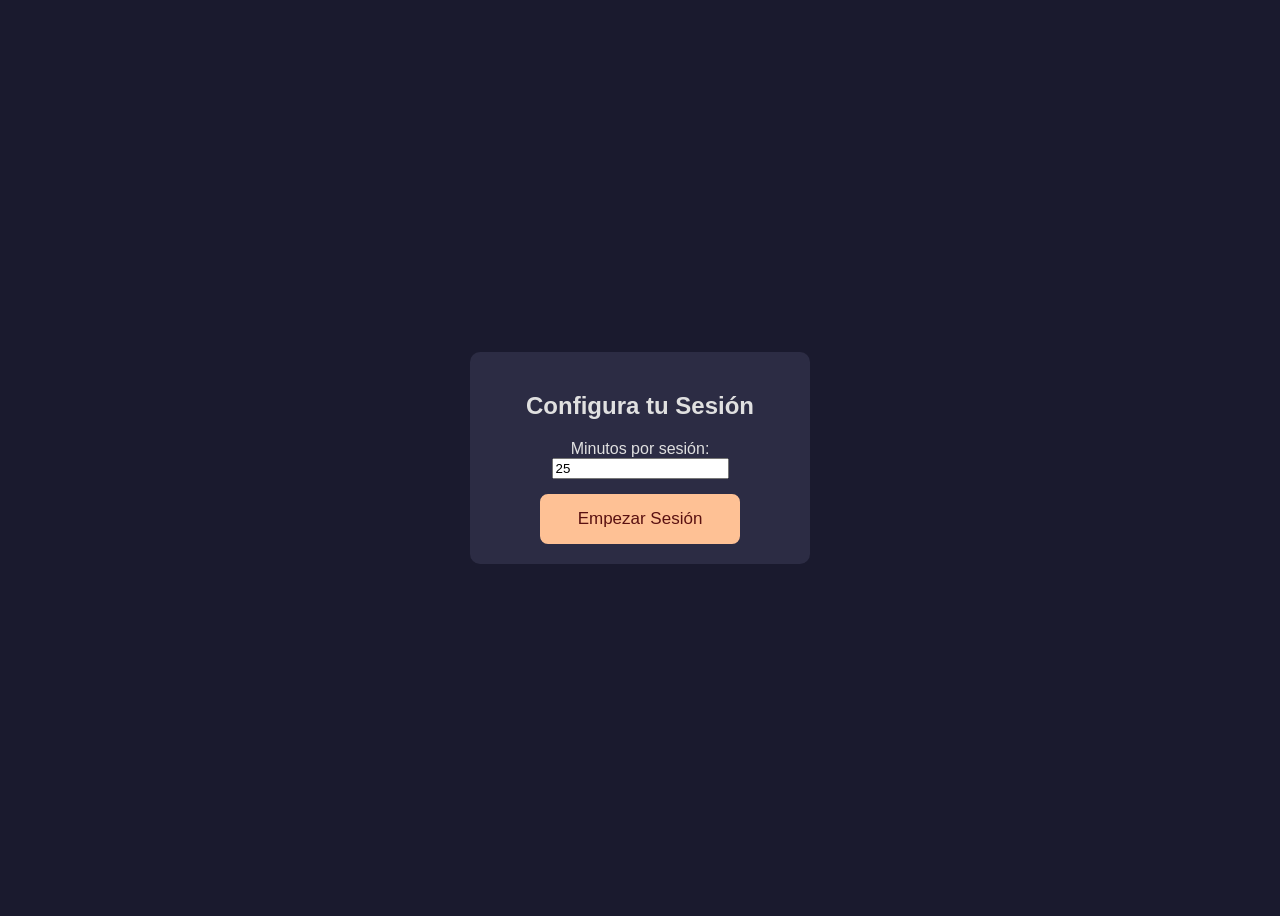
==== index.html @ 6505ca1a "Primer commit: proyecto base" ====
<!DOCTYPE html>
<html lang="es">
<head>
    <meta charset="UTF-8">
    <meta name="viewport" content="width=device-width, initial-scale=1.0">
    <title>Probeta Timer</title>
    <link rel="stylesheet" href="style.css">
    <link rel="icon" href="./assets/logo_koala.png" type="image/x-icon">
</head>
<body>

    <div id="app-container">
        <div id="config-panel">
            <h2>Configura tu Sesión</h2>
            <div class="input-group">
                <label for="session-minutes">Minutos por sesión:</label>
                <input type="number" id="session-minutes" value="25" min="1">
            </div>
            <button id="set-time-btn">
                <span>Empezar Sesión</span>
                <div class="star-1"><svg viewBox="0 0 512 512" xml:space="preserve" height="25px" width="25px" version="1.1" xmlns="http://www.w3.org/2000/svg"><polygon points="256.001,0 332.099,183.473 512,197.334 377.222,322.617 412.329,512 256.001,411.23 99.673,512 134.78,322.617 0,197.334 179.903,183.473 "/></svg></div>
                <div class="star-2"><svg viewBox="0 0 512 512" xml:space="preserve" height="15px" width="15px" version="1.1" xmlns="http://www.w3.org/2000/svg"><polygon points="256.001,0 332.099,183.473 512,197.334 377.222,322.617 412.329,512 256.001,411.23 99.673,512 134.78,322.617 0,197.334 179.903,183.473 "/></svg></div>
                <div class="star-3"><svg viewBox="0 0 512 512" xml:space="preserve" height="5px" width="5px" version="1.1" xmlns="http://www.w3.org/2000/svg"><polygon points="256.001,0 332.099,183.473 512,197.334 377.222,322.617 412.329,512 256.001,411.23 99.673,512 134.78,322.617 0,197.334 179.903,183.473 "/></svg></div>
                <div class="star-4"><svg viewBox="0 0 512 512" xml:space="preserve" height="8px" width="8px" version="1.1" xmlns="http://www.w3.org/2000/svg"><polygon points="256.001,0 332.099,183.473 512,197.334 377.222,322.617 412.329,512 256.001,411.23 99.673,512 134.78,322.617 0,197.334 179.903,183.473 "/></svg></div>
                <div class="star-5"><svg viewBox="0 0 512 512" xml:space="preserve" height="15px" width="15px" version="1.1" xmlns="http://www.w3.org/2000/svg"><polygon points="256.001,0 332.099,183.473 512,197.334 377.222,322.617 412.329,512 256.001,411.23 99.673,512 134.78,322.617 0,197.334 179.903,183.473 "/></svg></div>
                <div class="star-6"><svg viewBox="0 0 512 512" xml:space="preserve" height="5px" width="5px" version="1.1" xmlns="http://www.w3.org/2000/svg"><polygon points="256.001,0 332.099,183.473 512,197.334 377.222,322.617 412.329,512 256.001,411.23 99.673,512 134.78,322.617 0,197.334 179.903,183.473 "/></svg></div>
            </button>
        </div>

        <div id="timer-display" class="hidden">
            <h1 id="timer-label">25:00</h1>
            <div id="beaker-container">
                <div id="liquid"></div>
            </div>
            <div id="controls">
                <button id="pause-btn">
                    <span>Pausar</span>
                    <div class="star-1"><svg viewBox="0 0 512 512" xml:space="preserve" height="25px" width="25px" version="1.1" xmlns="http://www.w3.org/2000/svg"><polygon points="256.001,0 332.099,183.473 512,197.334 377.222,322.617 412.329,512 256.001,411.23 99.673,512 134.78,322.617 0,197.334 179.903,183.473 "/></svg></div>
                    <div class="star-2"><svg viewBox="0 0 512 512" xml:space="preserve" height="15px" width="15px" version="1.1" xmlns="http://www.w3.org/2000/svg"><polygon points="256.001,0 332.099,183.473 512,197.334 377.222,322.617 412.329,512 256.001,411.23 99.673,512 134.78,322.617 0,197.334 179.903,183.473 "/></svg></div>
                    <div class="star-3"><svg viewBox="0 0 512 512" xml:space="preserve" height="5px" width="5px" version="1.1" xmlns="http://www.w3.org/2000/svg"><polygon points="256.001,0 332.099,183.473 512,197.334 377.222,322.617 412.329,512 256.001,411.23 99.673,512 134.78,322.617 0,197.334 179.903,183.473 "/></svg></div>
                    <div class="star-4"><svg viewBox="0 0 512 512" xml:space="preserve" height="8px" width="8px" version="1.1" xmlns="http://www.w3.org/2000/svg"><polygon points="256.001,0 332.099,183.473 512,197.334 377.222,322.617 412.329,512 256.001,411.23 99.673,512 134.78,322.617 0,197.334 179.903,183.473 "/></svg></div>
                    <div class="star-5"><svg viewBox="0 0 512 512" xml:space="preserve" height="15px" width="15px" version="1.1" xmlns="http://www.w3.org/2000/svg"><polygon points="256.001,0 332.099,183.473 512,197.334 377.222,322.617 412.329,512 256.001,411.23 99.673,512 134.78,322.617 0,197.334 179.903,183.473 "/></svg></div>
                    <div class="star-6"><svg viewBox="0 0 512 512" xml:space="preserve" height="5px" width="5px" version="1.1" xmlns="http://www.w3.org/2000/svg"><polygon points="256.001,0 332.099,183.473 512,197.334 377.222,322.617 412.329,512 256.001,411.23 99.673,512 134.78,322.617 0,197.334 179.903,183.473 "/></svg></div>
                </button>
                <button id="reset-btn">
                    <span>Reiniciar</span>
                    <div class="star-1"><svg viewBox="0 0 512 512" xml:space="preserve" height="25px" width="25px" version="1.1" xmlns="http://www.w3.org/2000/svg"><polygon points="256.001,0 332.099,183.473 512,197.334 377.222,322.617 412.329,512 256.001,411.23 99.673,512 134.78,322.617 0,197.334 179.903,183.473 "/></svg></div>
                    <div class="star-2"><svg viewBox="0 0 512 512" xml:space="preserve" height="15px" width="15px" version="1.1" xmlns="http://www.w3.org/2000/svg"><polygon points="256.001,0 332.099,183.473 512,197.334 377.222,322.617 412.329,512 256.001,411.23 99.673,512 134.78,322.617 0,197.334 179.903,183.473 "/></svg></div>
                    <div class="star-3"><svg viewBox="0 0 512 512" xml:space="preserve" height="5px" width="5px" version="1.1" xmlns="http://www.w3.org/2000/svg"><polygon points="256.001,0 332.099,183.473 512,197.334 377.222,322.617 412.329,512 256.001,411.23 99.673,512 134.78,322.617 0,197.334 179.903,183.473 "/></svg></div>
                    <div class="star-4"><svg viewBox="0 0 512 512" xml:space="preserve" height="8px" width="8px" version="1.1" xmlns="http://www.w3.org/2000/svg"><polygon points="256.001,0 332.099,183.473 512,197.334 377.222,322.617 412.329,512 256.001,411.23 99.673,512 134.78,322.617 0,197.334 179.903,183.473 "/></svg></div>
                    <div class="star-5"><svg viewBox="0 0 512 512" xml:space="preserve" height="15px" width="15px" version="1.1" xmlns="http://www.w3.org/2000/svg"><polygon points="256.001,0 332.099,183.473 512,197.334 377.222,322.617 412.329,512 256.001,411.23 99.673,512 134.78,322.617 0,197.334 179.903,183.473 "/></svg></div>
                    <div class="star-6"><svg viewBox="0 0 512 512" xml:space="preserve" height="5px" width="5px" version="1.1" xmlns="http://www.w3.org/2000/svg"><polygon points="256.001,0 332.099,183.473 512,197.334 377.222,322.617 412.329,512 256.001,411.23 99.673,512 134.78,322.617 0,197.334 179.903,183.473 "/></svg></div>
                </button>
                <button id="pip-btn">
                    <span>Mini Pantalla</span>
                    <div class="star-1"><svg viewBox="0 0 512 512" xml:space="preserve" height="25px" width="25px" version="1.1" xmlns="http://www.w3.org/2000/svg"><polygon points="256.001,0 332.099,183.473 512,197.334 377.222,322.617 412.329,512 256.001,411.23 99.673,512 134.78,322.617 0,197.334 179.903,183.473 "/></svg></div>
                    <div class="star-2"><svg viewBox="0 0 512 512" xml:space="preserve" height="15px" width="15px" version="1.1" xmlns="http://www.w3.org/2000/svg"><polygon points="256.001,0 332.099,183.473 512,197.334 377.222,322.617 412.329,512 256.001,411.23 99.673,512 134.78,322.617 0,197.334 179.903,183.473 "/></svg></div>
                    <div class="star-3"><svg viewBox="0 0 512 512" xml:space="preserve" height="5px" width="5px" version="1.1" xmlns="http://www.w3.org/2000/svg"><polygon points="256.001,0 332.099,183.473 512,197.334 377.222,322.617 412.329,512 256.001,411.23 99.673,512 134.78,322.617 0,197.334 179.903,183.473 "/></svg></div>
                    <div class="star-4"><svg viewBox="0 0 512 512" xml:space="preserve" height="8px" width="8px" version="1.1" xmlns="http://www.w3.org/2000/svg"><polygon points="256.001,0 332.099,183.473 512,197.334 377.222,322.617 412.329,512 256.001,411.23 99.673,512 134.78,322.617 0,197.334 179.903,183.473 "/></svg></div>
                    <div class="star-5"><svg viewBox="0 0 512 512" xml:space="preserve" height="15px" width="15px" version="1.1" xmlns="http://www.w3.org/2000/svg"><polygon points="256.001,0 332.099,183.473 512,197.334 377.222,322.617 412.329,512 256.001,411.23 99.673,512 134.78,322.617 0,197.334 179.903,183.473 "/></svg></div>
                    <div class="star-6"><svg viewBox="0 0 512 512" xml:space="preserve" height="5px" width="5px" version="1.1" xmlns="http://www.w3.org/2000/svg"><polygon points="256.001,0 332.099,183.473 512,197.334 377.222,322.617 412.329,512 256.001,411.23 99.673,512 134.78,322.617 0,197.334 179.903,183.473 "/></svg></div>
                </button>
            </div>
        </div>
    </div>

    <canvas id="pip-canvas" style="display: none;"></canvas>
    <script src="script.js"></script>
</body>
</html>
---- style.css ----
body {
    background-color: #1a1a2e;
    color: #e0e0e0;
    display: flex;
    justify-content: center;
    align-items: center;
    height: 100vh;
    font-family: sans-serif;
}

#app-container {
    text-align: center;
    display: flex;
    flex-direction: column;
    align-items: center;
}

#app-container h1 {
    color: #f7b733;
}

#beaker-container {
    width: 150px;
    height: 300px;
    border: 5px solid #ccc;
    border-top: none;
    margin: 20px auto;
    position: relative;
    overflow: hidden;
    border-bottom-left-radius: 60px;
    border-bottom-right-radius: 60px;
}

#liquid {
    background-color: #3498db;
    width: 100%;
    height: 100%;
    position: absolute;
    bottom: 0;
    transition: height 0.5s linear;
}

#config-panel {
    padding: 20px;
    background-color: #2c2c44;
    border-radius: 10px;
    width: 300px; /* Ancho fijo para el panel de configuración */
}

.input-group {
    margin-bottom: 15px;
}

.hidden {
    display: none !important;
}

#timer-label {
    font-size: 4em;
    margin-bottom: 10px;
    color: #fff;
}

.bubble {
    position: absolute;
    bottom: 10px;
    width: 15px;
    height: 15px;
    border-radius: 50%;
    animation: rise 5s infinite;
    opacity: 0;
}

@keyframes rise {
    0% { transform: translateY(0); opacity: 1; }
    50% { transform: translateY(-150px) translateX(10px); }
    100% { transform: translateY(-300px) translateX(-10px); opacity: 0; }
}

#controls {
    display: flex;
    justify-content: center;
    gap: 15px;
    flex-wrap: wrap; /* Para que los botones se ajusten en pantallas pequeñas */
}


button {
  position: relative;
  padding: 12px 35px;
  background: #fec195;
  font-size: 17px;
  font-weight: 500;
  color: #5a1111;
  border: 3px solid #fec195;
  border-radius: 8px;
  box-shadow: 0 0 0 #fec1958c;
  transition: all 0.3s ease-in-out;
  cursor: pointer;
}

button svg {
    fill: #e4deaf; /* Color de las estrellas */
    transition: all 0.5s ease;
}

.star-1 {
  position: absolute;
  top: 20%;
  left: 20%;
  width: 25px;
  height: auto;
  filter: drop-shadow(0 0 0 #fffdef);
  z-index: -5;
  transition: all 1s cubic-bezier(0.05, 0.83, 0.43, 0.96);
}

.star-2 {
  position: absolute;
  top: 45%;
  left: 45%;
  width: 15px;
  height: auto;
  filter: drop-shadow(0 0 0 #fffdef);
  z-index: -5;
  transition: all 1s cubic-bezier(0, 0.4, 0, 1.01);
}

.star-3 {
  position: absolute;
  top: 40%;
  left: 40%;
  width: 5px;
  height: auto;
  filter: drop-shadow(0 0 0 #fffdef);
  z-index: -5;
  transition: all 1s cubic-bezier(0, 0.4, 0, 1.01);
}

.star-4 {
  position: absolute;
  top: 20%;
  left: 40%;
  width: 8px;
  height: auto;
  filter: drop-shadow(0 0 0 #fffdef);
  z-index: -5;
  transition: all 0.8s cubic-bezier(0, 0.4, 0, 1.01);
}

.star-5 {
  position: absolute;
  top: 25%;
  left: 45%;
  width: 15px;
  height: auto;
  filter: drop-shadow(0 0 0 #fffdef);
  z-index: -5;
  transition: all 0.6s cubic-bezier(0, 0.4, 0, 1.01);
}

.star-6 {
  position: absolute;
  top: 5%;
  left: 50%;
  width: 5px;
  height: auto;
  filter: drop-shadow(0 0 0 #fffdef);
  z-index: -5;
  transition: all 0.8s ease;
}

button:hover {
  background: transparent;
  color: #fec195;
  box-shadow: 0 0 25px #fec1958c;
}

button:hover .star-1 {
  position: absolute;
  top: -80%;
  left: -30%;
  width: 25px;
  height: auto;
  filter: drop-shadow(0 0 10px #fffdef);
  z-index: 2;
}

button:hover .star-2 {
  position: absolute;
  top: -25%;
  left: 10%;
  width: 15px;
  height: auto;
  filter: drop-shadow(0 0 10px #fffdef);
  z-index: 2;
}

button:hover .star-3 {
  position: absolute;
  top: 55%;
  left: 25%;
  width: 5px;
  height: auto;
  filter: drop-shadow(0 0 10px #fffdef);
  z-index: 2;
}

button:hover .star-4 {
  position: absolute;
  top: 30%;
  left: 80%;
  width: 8px;
  height: auto;
  filter: drop-shadow(0 0 10px #fffdef);
  z-index: 2;
}

button:hover .star-5 {
  position: absolute;
  top: 25%;
  left: 115%;
  width: 15px;
  height: auto;
  filter: drop-shadow(0 0 10px #fffdef);
  z-index: 2;
}

button:hover .star-6 {
  position: absolute;
  top: 5%;
  left: 60%;
  width: 5px;
  height: auto;
  filter: drop-shadow(0 0 10px #fffdef);
  z-index: 2;
}

.fil0 {
  fill: #fffdef;
}
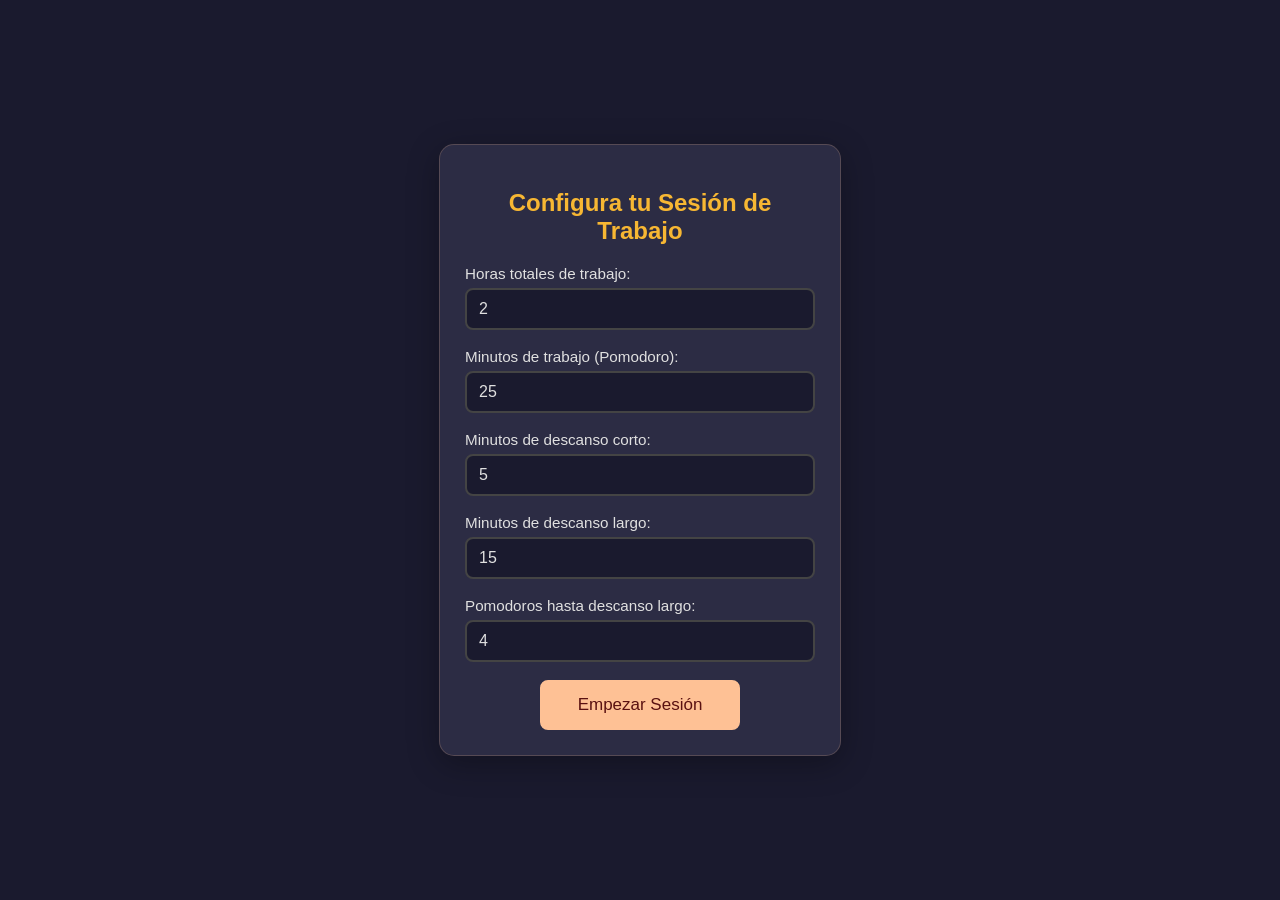
==== commit eaa1787f: "configuracion de sesion mas amplia" ====
--- a/index.html
+++ b/index.html
@@ -1,21 +1,45 @@
+
 <!DOCTYPE html>
 <html lang="es">
 <head>
     <meta charset="UTF-8">
     <meta name="viewport" content="width=device-width, initial-scale=1.0">
-    <title>Probeta Timer</title>
+    <title>k-pomodoro Timer</title>
     <link rel="stylesheet" href="style.css">
     <link rel="icon" href="./assets/logo_koala.png" type="image/x-icon">
 </head>
 <body>
 
     <div id="app-container">
+        <!-- Nuevo Panel de Configuración Completo -->
         <div id="config-panel">
-            <h2>Configura tu Sesión</h2>
+            <h2>Configura tu Sesión de Trabajo</h2>
+            
             <div class="input-group">
-                <label for="session-minutes">Minutos por sesión:</label>
-                <input type="number" id="session-minutes" value="25" min="1">
+                <label for="total-hours">Horas totales de trabajo:</label>
+                <input type="number" id="total-hours" value="2" min="1" max="12">
             </div>
+            
+            <div class="input-group">
+                <label for="work-minutes">Minutos de trabajo (Pomodoro):</label>
+                <input type="number" id="work-minutes" value="25" min="5" max="60">
+            </div>
+            
+            <div class="input-group">
+                <label for="short-break-minutes">Minutos de descanso corto:</label>
+                <input type="number" id="short-break-minutes" value="5" min="1" max="30">
+            </div>
+            
+            <div class="input-group">
+                <label for="long-break-minutes">Minutos de descanso largo:</label>
+                <input type="number" id="long-break-minutes" value="15" min="5" max="60">
+            </div>
+            
+            <div class="input-group">
+                <label for="pomodoros-until-long">Pomodoros hasta descanso largo:</label>
+                <input type="number" id="pomodoros-until-long" value="4" min="2" max="8">
+            </div>
+            
             <button id="set-time-btn">
                 <span>Empezar Sesión</span>
                 <div class="star-1"><svg viewBox="0 0 512 512" xml:space="preserve" height="25px" width="25px" version="1.1" xmlns="http://www.w3.org/2000/svg"><polygon points="256.001,0 332.099,183.473 512,197.334 377.222,322.617 412.329,512 256.001,411.23 99.673,512 134.78,322.617 0,197.334 179.903,183.473 "/></svg></div>
@@ -27,11 +51,27 @@
             </button>
         </div>
 
+        <!-- Display del Timer -->
         <div id="timer-display" class="hidden">
+            <div id="session-info">
+                <h3 id="session-type">Trabajo</h3>
+                <p id="session-progress">Sesión 1 de 8</p>
+            </div>
+            
             <h1 id="timer-label">25:00</h1>
+            
             <div id="beaker-container">
                 <div id="liquid"></div>
+                <div id="vapor-effect" class="hidden"></div>
+                <div id="bubbles-effect" class="hidden"></div>
             </div>
+            
+            <!-- Repisa Visual de Progreso -->
+            <div id="progress-shelf" class="hidden">
+                <h4>Progreso de la Sesión</h4>
+                <div id="test-tubes-container"></div>
+            </div>
+            
             <div id="controls">
                 <button id="pause-btn">
                     <span>Pausar</span>
@@ -51,6 +91,15 @@
                     <div class="star-5"><svg viewBox="0 0 512 512" xml:space="preserve" height="15px" width="15px" version="1.1" xmlns="http://www.w3.org/2000/svg"><polygon points="256.001,0 332.099,183.473 512,197.334 377.222,322.617 412.329,512 256.001,411.23 99.673,512 134.78,322.617 0,197.334 179.903,183.473 "/></svg></div>
                     <div class="star-6"><svg viewBox="0 0 512 512" xml:space="preserve" height="5px" width="5px" version="1.1" xmlns="http://www.w3.org/2000/svg"><polygon points="256.001,0 332.099,183.473 512,197.334 377.222,322.617 412.329,512 256.001,411.23 99.673,512 134.78,322.617 0,197.334 179.903,183.473 "/></svg></div>
                 </button>
+                <button id="skip-btn">
+                    <span>Saltar</span>
+                    <div class="star-1"><svg viewBox="0 0 512 512" xml:space="preserve" height="25px" width="25px" version="1.1" xmlns="http://www.w3.org/2000/svg"><polygon points="256.001,0 332.099,183.473 512,197.334 377.222,322.617 412.329,512 256.001,411.23 99.673,512 134.78,322.617 0,197.334 179.903,183.473 "/></svg></div>
+                    <div class="star-2"><svg viewBox="0 0 512 512" xml:space="preserve" height="15px" width="15px" version="1.1" xmlns="http://www.w3.org/2000/svg"><polygon points="256.001,0 332.099,183.473 512,197.334 377.222,322.617 412.329,512 256.001,411.23 99.673,512 134.78,322.617 0,197.334 179.903,183.473 "/></svg></div>
+                    <div class="star-3"><svg viewBox="0 0 512 512" xml:space="preserve" height="5px" width="5px" version="1.1" xmlns="http://www.w3.org/2000/svg"><polygon points="256.001,0 332.099,183.473 512,197.334 377.222,322.617 412.329,512 256.001,411.23 99.673,512 134.78,322.617 0,197.334 179.903,183.473 "/></svg></div>
+                    <div class="star-4"><svg viewBox="0 0 512 512" xml:space="preserve" height="8px" width="8px" version="1.1" xmlns="http://www.w3.org/2000/svg"><polygon points="256.001,0 332.099,183.473 512,197.334 377.222,322.617 412.329,512 256.001,411.23 99.673,512 134.78,322.617 0,197.334 179.903,183.473 "/></svg></div>
+                    <div class="star-5"><svg viewBox="0 0 512 512" xml:space="preserve" height="15px" width="15px" version="1.1" xmlns="http://www.w3.org/2000/svg"><polygon points="256.001,0 332.099,183.473 512,197.334 377.222,322.617 412.329,512 256.001,411.23 99.673,512 134.78,322.617 0,197.334 179.903,183.473 "/></svg></div>
+                    <div class="star-6"><svg viewBox="0 0 512 512" xml:space="preserve" height="5px" width="5px" version="1.1" xmlns="http://www.w3.org/2000/svg"><polygon points="256.001,0 332.099,183.473 512,197.334 377.222,322.617 412.329,512 256.001,411.23 99.673,512 134.78,322.617 0,197.334 179.903,183.473 "/></svg></div>
+                </button>
                 <button id="pip-btn">
                     <span>Mini Pantalla</span>
                     <div class="star-1"><svg viewBox="0 0 512 512" xml:space="preserve" height="25px" width="25px" version="1.1" xmlns="http://www.w3.org/2000/svg"><polygon points="256.001,0 332.099,183.473 512,197.334 377.222,322.617 412.329,512 256.001,411.23 99.673,512 134.78,322.617 0,197.334 179.903,183.473 "/></svg></div>
@@ -62,9 +111,37 @@
                 </button>
             </div>
         </div>
+        
+        <!-- Pantalla de Finalización -->
+        <div id="completion-screen" class="hidden">
+            <h2>¡Sesión Completada!</h2>
+            <p id="completion-summary"></p>
+            <button id="new-session-btn">
+                <span>Nueva Sesión</span>
+                <div class="star-1"><svg viewBox="0 0 512 512" xml:space="preserve" height="25px" width="25px" version="1.1" xmlns="http://www.w3.org/2000/svg"><polygon points="256.001,0 332.099,183.473 512,197.334 377.222,322.617 412.329,512 256.001,411.23 99.673,512 134.78,322.617 0,197.334 179.903,183.473 "/></svg></div>
+                <div class="star-2"><svg viewBox="0 0 512 512" xml:space="preserve" height="15px" width="15px" version="1.1" xmlns="http://www.w3.org/2000/svg"><polygon points="256.001,0 332.099,183.473 512,197.334 377.222,322.617 412.329,512 256.001,411.23 99.673,512 134.78,322.617 0,197.334 179.903,183.473 "/></svg></div>
+                <div class="star-3"><svg viewBox="0 0 512 512" xml:space="preserve" height="5px" width="5px" version="1.1" xmlns="http://www.w3.org/2000/svg"><polygon points="256.001,0 332.099,183.473 512,197.334 377.222,322.617 412.329,512 256.001,411.23 99.673,512 134.78,322.617 0,197.334 179.903,183.473 "/></svg></div>
+                <div class="star-4"><svg viewBox="0 0 512 512" xml:space="preserve" height="8px" width="8px" version="1.1" xmlns="http://www.w3.org/2000/svg"><polygon points="256.001,0 332.099,183.473 512,197.334 377.222,322.617 412.329,512 256.001,411.23 99.673,512 134.78,322.617 0,197.334 179.903,183.473 "/></svg></div>
+                <div class="star-5"><svg viewBox="0 0 512 512" xml:space="preserve" height="15px" width="15px" version="1.1" xmlns="http://www.w3.org/2000/svg"><polygon points="256.001,0 332.099,183.473 512,197.334 377.222,322.617 412.329,512 256.001,411.23 99.673,512 134.78,322.617 0,197.334 179.903,183.473 "/></svg></div>
+                <div class="star-6"><svg viewBox="0 0 512 512" xml:space="preserve" height="5px" width="5px" version="1.1" xmlns="http://www.w3.org/2000/svg"><polygon points="256.001,0 332.099,183.473 512,197.334 377.222,322.617 412.329,512 256.001,411.23 99.673,512 134.78,322.617 0,197.334 179.903,183.473 "/></svg></div>
+            </button>
+        </div>
     </div>
 
+    <!-- Canvas para Picture-in-Picture -->
     <canvas id="pip-canvas" style="display: none;"></canvas>
+    
+    <!-- Elementos de Audio -->
+    <audio id="sound-start" preload="auto">
+        <source src="./assets/in.mp3" type="audio/mpeg">
+    </audio>
+    <audio id="sound-short-break" preload="auto">
+        <source src="./assets/des.mp3" type="audio/mpeg">
+    </audio>
+    <audio id="sound-long-break" preload="auto">
+        <source src="./assets/larg.mp3" type="audio/mpeg">
+    </audio>
+    
     <script src="script.js"></script>
 </body>
 </html>
--- a/style.css
+++ b/style.css
@@ -4,8 +4,11 @@
     display: flex;
     justify-content: center;
     align-items: center;
-    height: 100vh;
+    min-height: 100vh;
     font-family: sans-serif;
+    margin: 0;
+    padding: 20px;
+    box-sizing: border-box;
 }
 
 #app-container {
@@ -13,12 +16,62 @@
     display: flex;
     flex-direction: column;
     align-items: center;
+    max-width: 100%;
 }
 
 #app-container h1 {
     color: #f7b733;
 }
 
+/* === PANEL DE CONFIGURACIÓN MEJORADO === */
+#config-panel {
+    padding: 25px;
+    background-color: #2c2c44;
+    border-radius: 15px;
+    width: 350px;
+    max-width: 90vw;
+    box-shadow: 0 8px 32px rgba(0, 0, 0, 0.3);
+    border: 1px solid rgba(254, 193, 149, 0.2);
+}
+
+#config-panel h2 {
+    color: #f7b733;
+    margin-bottom: 20px;
+    font-size: 1.5em;
+}
+
+.input-group {
+    margin-bottom: 18px;
+    text-align: left;
+}
+
+.input-group label {
+    display: block;
+    margin-bottom: 6px;
+    color: #e0e0e0;
+    font-weight: 500;
+    font-size: 0.95em;
+}
+
+.input-group input {
+    width: 100%;
+    padding: 10px 12px;
+    background-color: #1a1a2e;
+    border: 2px solid #444;
+    border-radius: 8px;
+    color: #e0e0e0;
+    font-size: 16px;
+    box-sizing: border-box;
+    transition: border-color 0.3s ease;
+}
+
+.input-group input:focus {
+    outline: none;
+    border-color: #fec195;
+    box-shadow: 0 0 0 3px rgba(254, 193, 149, 0.2);
+}
+
+/* === BEAKER Y EFECTOS === */
 #beaker-container {
     width: 150px;
     height: 300px;
@@ -40,25 +93,62 @@
     transition: height 0.5s linear;
 }
 
-#config-panel {
-    padding: 20px;
-    background-color: #2c2c44;
-    border-radius: 10px;
-    width: 300px; /* Ancho fijo para el panel de configuración */
-}
-
-.input-group {
-    margin-bottom: 15px;
-}
-
-.hidden {
-    display: none !important;
-}
-
-#timer-label {
-    font-size: 4em;
-    margin-bottom: 10px;
-    color: #fff;
+/* === EFECTOS DE VAPOR (para sesiones de trabajo) === */
+#vapor-effect {
+    position: absolute;
+    top: 0;
+    left: 0;
+    width: 100%;
+    height: 50px;
+    pointer-events: none;
+    z-index: 10;
+}
+
+#vapor-effect.active::before,
+#vapor-effect.active::after {
+    content: '';
+    position: absolute;
+    width: 20px;
+    height: 20px;
+    background-color: rgba(255, 255, 255, 0.6);
+    border-radius: 50%;
+    animation: vaporRise 3s infinite ease-out;
+}
+
+#vapor-effect.active::before {
+    left: 30%;
+    animation-delay: 0s;
+}
+
+#vapor-effect.active::after {
+    left: 60%;
+    animation-delay: 1.5s;
+}
+
+@keyframes vaporRise {
+    0% {
+        transform: translateY(0) scale(0.5);
+        opacity: 0.8;
+    }
+    50% {
+        transform: translateY(-25px) scale(0.8);
+        opacity: 0.6;
+    }
+    100% {
+        transform: translateY(-50px) scale(1.2);
+        opacity: 0;
+    }
+}
+
+/* === EFECTOS DE BURBUJAS (para descansos) === */
+#bubbles-effect {
+    position: absolute;
+    bottom: 0;
+    left: 0;
+    width: 100%;
+    height: 100%;
+    pointer-events: none;
+    z-index: 5;
 }
 
 .bubble {
@@ -72,170 +162,335 @@
 }
 
 @keyframes rise {
-    0% { transform: translateY(0); opacity: 1; }
-    50% { transform: translateY(-150px) translateX(10px); }
-    100% { transform: translateY(-300px) translateX(-10px); opacity: 0; }
+    0% { 
+        transform: translateY(0); 
+        opacity: 1; 
+    }
+    50% { 
+        transform: translateY(-150px) translateX(10px); 
+        opacity: 0.7;
+    }
+    100% { 
+        transform: translateY(-300px) translateX(-10px); 
+        opacity: 0; 
+    }
+}
+
+/* === INFORMACIÓN DE SESIÓN === */
+#session-info {
+    margin-bottom: 15px;
+}
+
+#session-type {
+    color: #f7b733;
+    font-size: 1.8em;
+    margin-bottom: 5px;
+    font-weight: bold;
+}
+
+#session-progress {
+    color: #ccc;
+    font-size: 1em;
+    margin: 0;
+}
+
+/* === REPISA DE PROGRESO === */
+#progress-shelf {
+    margin: 25px 0;
+    padding: 20px;
+    background-color: rgba(44, 44, 68, 0.6);
+    border-radius: 12px;
+    border: 1px solid rgba(254, 193, 149, 0.3);
+    max-width: 90vw;
+    overflow-x: auto;
+}
+
+#progress-shelf h4 {
+    color: #f7b733;
+    margin-bottom: 15px;
+    font-size: 1.1em;
+}
+
+#test-tubes-container {
+    display: flex;
+    justify-content: center;
+    gap: 8px;
+    flex-wrap: wrap;
+    min-height: 60px;
+}
+
+.test-tube {
+    width: 25px;
+    height: 50px;
+    border: 2px solid #666;
+    border-top: none;
+    border-bottom-left-radius: 12px;
+    border-bottom-right-radius: 12px;
+    position: relative;
+    overflow: hidden;
+    background-color: rgba(26, 26, 46, 0.8);
+}
+
+.test-tube-liquid {
+    position: absolute;
+    bottom: 0;
+    width: 100%;
+    height: 0%;
+    transition: height 0.3s ease-in-out;
+}
+
+.test-tube.work {
+    border-color: #3498db;
+}
+
+.test-tube.work .test-tube-liquid {
+    background-color: #3498db;
+}
+
+.test-tube.short-break {
+    border-color: #2ecc71;
+}
+
+.test-tube.short-break .test-tube-liquid {
+    background-color: #2ecc71;
+}
+
+.test-tube.long-break {
+    border-color: #e74c3c;
+}
+
+.test-tube.long-break .test-tube-liquid {
+    background-color: #e74c3c;
+}
+
+.test-tube.completed .test-tube-liquid {
+    height: 100% !important;
+}
+
+/* === PANTALLA DE FINALIZACIÓN === */
+#completion-screen {
+    text-align: center;
+    padding: 40px;
+    background-color: #2c2c44;
+    border-radius: 15px;
+    width: 350px;
+    max-width: 90vw;
+    box-shadow: 0 8px 32px rgba(0, 0, 0, 0.3);
+    border: 1px solid rgba(254, 193, 149, 0.2);
+}
+
+#completion-screen h2 {
+    color: #f7b733;
+    font-size: 2.2em;
+    margin-bottom: 20px;
+}
+
+#completion-summary {
+    color: #e0e0e0;
+    font-size: 1.1em;
+    line-height: 1.5;
+    margin-bottom: 25px;
+}
+
+/* === ESTILOS GENERALES === */
+.hidden {
+    display: none !important;
+}
+
+#timer-label {
+    font-size: 4em;
+    margin-bottom: 10px;
+    color: #fff;
+    text-shadow: 0 2px 4px rgba(0, 0, 0, 0.5);
 }
 
 #controls {
     display: flex;
     justify-content: center;
     gap: 15px;
-    flex-wrap: wrap; /* Para que los botones se ajusten en pantallas pequeñas */
-}
-
-
+    flex-wrap: wrap;
+    margin-top: 20px;
+}
+
+/* === ESTILOS DE BOTONES (mantenidos del original) === */
 button {
-  position: relative;
-  padding: 12px 35px;
-  background: #fec195;
-  font-size: 17px;
-  font-weight: 500;
-  color: #5a1111;
-  border: 3px solid #fec195;
-  border-radius: 8px;
-  box-shadow: 0 0 0 #fec1958c;
-  transition: all 0.3s ease-in-out;
-  cursor: pointer;
+    position: relative;
+    padding: 12px 35px;
+    background: #fec195;
+    font-size: 17px;
+    font-weight: 500;
+    color: #5a1111;
+    border: 3px solid #fec195;
+    border-radius: 8px;
+    box-shadow: 0 0 0 #fec1958c;
+    transition: all 0.3s ease-in-out;
+    cursor: pointer;
 }
 
 button svg {
-    fill: #e4deaf; /* Color de las estrellas */
+    fill: #e4deaf;
     transition: all 0.5s ease;
 }
 
 .star-1 {
-  position: absolute;
-  top: 20%;
-  left: 20%;
-  width: 25px;
-  height: auto;
-  filter: drop-shadow(0 0 0 #fffdef);
-  z-index: -5;
-  transition: all 1s cubic-bezier(0.05, 0.83, 0.43, 0.96);
+    position: absolute;
+    top: 20%;
+    left: 20%;
+    width: 25px;
+    height: auto;
+    filter: drop-shadow(0 0 0 #fffdef);
+    z-index: -5;
+    transition: all 1s cubic-bezier(0.05, 0.83, 0.43, 0.96);
 }
 
 .star-2 {
-  position: absolute;
-  top: 45%;
-  left: 45%;
-  width: 15px;
-  height: auto;
-  filter: drop-shadow(0 0 0 #fffdef);
-  z-index: -5;
-  transition: all 1s cubic-bezier(0, 0.4, 0, 1.01);
+    position: absolute;
+    top: 45%;
+    left: 45%;
+    width: 15px;
+    height: auto;
+    filter: drop-shadow(0 0 0 #fffdef);
+    z-index: -5;
+    transition: all 1s cubic-bezier(0, 0.4, 0, 1.01);
 }
 
 .star-3 {
-  position: absolute;
-  top: 40%;
-  left: 40%;
-  width: 5px;
-  height: auto;
-  filter: drop-shadow(0 0 0 #fffdef);
-  z-index: -5;
-  transition: all 1s cubic-bezier(0, 0.4, 0, 1.01);
+    position: absolute;
+    top: 40%;
+    left: 40%;
+    width: 5px;
+    height: auto;
+    filter: drop-shadow(0 0 0 #fffdef);
+    z-index: -5;
+    transition: all 1s cubic-bezier(0, 0.4, 0, 1.01);
 }
 
 .star-4 {
-  position: absolute;
-  top: 20%;
-  left: 40%;
-  width: 8px;
-  height: auto;
-  filter: drop-shadow(0 0 0 #fffdef);
-  z-index: -5;
-  transition: all 0.8s cubic-bezier(0, 0.4, 0, 1.01);
+    position: absolute;
+    top: 20%;
+    left: 40%;
+    width: 8px;
+    height: auto;
+    filter: drop-shadow(0 0 0 #fffdef);
+    z-index: -5;
+    transition: all 0.8s cubic-bezier(0, 0.4, 0, 1.01);
 }
 
 .star-5 {
-  position: absolute;
-  top: 25%;
-  left: 45%;
-  width: 15px;
-  height: auto;
-  filter: drop-shadow(0 0 0 #fffdef);
-  z-index: -5;
-  transition: all 0.6s cubic-bezier(0, 0.4, 0, 1.01);
+    position: absolute;
+    top: 25%;
+    left: 45%;
+    width: 15px;
+    height: auto;
+    filter: drop-shadow(0 0 0 #fffdef);
+    z-index: -5;
+    transition: all 0.6s cubic-bezier(0, 0.4, 0, 1.01);
 }
 
 .star-6 {
-  position: absolute;
-  top: 5%;
-  left: 50%;
-  width: 5px;
-  height: auto;
-  filter: drop-shadow(0 0 0 #fffdef);
-  z-index: -5;
-  transition: all 0.8s ease;
+    position: absolute;
+    top: 5%;
+    left: 50%;
+    width: 5px;
+    height: auto;
+    filter: drop-shadow(0 0 0 #fffdef);
+    z-index: -5;
+    transition: all 0.8s ease;
 }
 
 button:hover {
-  background: transparent;
-  color: #fec195;
-  box-shadow: 0 0 25px #fec1958c;
+    background: transparent;
+    color: #fec195;
+    box-shadow: 0 0 25px #fec1958c;
 }
 
 button:hover .star-1 {
-  position: absolute;
-  top: -80%;
-  left: -30%;
-  width: 25px;
-  height: auto;
-  filter: drop-shadow(0 0 10px #fffdef);
-  z-index: 2;
+    position: absolute;
+    top: -80%;
+    left: -30%;
+    width: 25px;
+    height: auto;
+    filter: drop-shadow(0 0 10px #fffdef);
+    z-index: 2;
 }
 
 button:hover .star-2 {
-  position: absolute;
-  top: -25%;
-  left: 10%;
-  width: 15px;
-  height: auto;
-  filter: drop-shadow(0 0 10px #fffdef);
-  z-index: 2;
+    position: absolute;
+    top: -25%;
+    left: 10%;
+    width: 15px;
+    height: auto;
+    filter: drop-shadow(0 0 10px #fffdef);
+    z-index: 2;
 }
 
 button:hover .star-3 {
-  position: absolute;
-  top: 55%;
-  left: 25%;
-  width: 5px;
-  height: auto;
-  filter: drop-shadow(0 0 10px #fffdef);
-  z-index: 2;
+    position: absolute;
+    top: 55%;
+    left: 25%;
+    width: 5px;
+    height: auto;
+    filter: drop-shadow(0 0 10px #fffdef);
+    z-index: 2;
 }
 
 button:hover .star-4 {
-  position: absolute;
-  top: 30%;
-  left: 80%;
-  width: 8px;
-  height: auto;
-  filter: drop-shadow(0 0 10px #fffdef);
-  z-index: 2;
+    position: absolute;
+    top: 30%;
+    left: 80%;
+    width: 8px;
+    height: auto;
+    filter: drop-shadow(0 0 10px #fffdef);
+    z-index: 2;
 }
 
 button:hover .star-5 {
-  position: absolute;
-  top: 25%;
-  left: 115%;
-  width: 15px;
-  height: auto;
-  filter: drop-shadow(0 0 10px #fffdef);
-  z-index: 2;
+    position: absolute;
+    top: 25%;
+    left: 115%;
+    width: 15px;
+    height: auto;
+    filter: drop-shadow(0 0 10px #fffdef);
+    z-index: 2;
 }
 
 button:hover .star-6 {
-  position: absolute;
-  top: 5%;
-  left: 60%;
-  width: 5px;
-  height: auto;
-  filter: drop-shadow(0 0 10px #fffdef);
-  z-index: 2;
+    position: absolute;
+    top: 5%;
+    left: 60%;
+    width: 5px;
+    height: auto;
+    filter: drop-shadow(0 0 10px #fffdef);
+    z-index: 2;
 }
 
 .fil0 {
-  fill: #fffdef;
-}
+    fill: #fffdef;
+}
+
+/* === RESPONSIVIDAD === */
+@media (max-width: 480px) {
+    #config-panel,
+    #completion-screen {
+        width: 95%;
+        padding: 20px;
+    }
+    
+    #timer-label {
+        font-size: 3em;
+    }
+    
+    button {
+        padding: 10px 25px;
+        font-size: 15px;
+    }
+    
+    #controls {
+        gap: 10px;
+    }
+    
+    .test-tube {
+        width: 20px;
+        height: 40px;
+    }
+}
